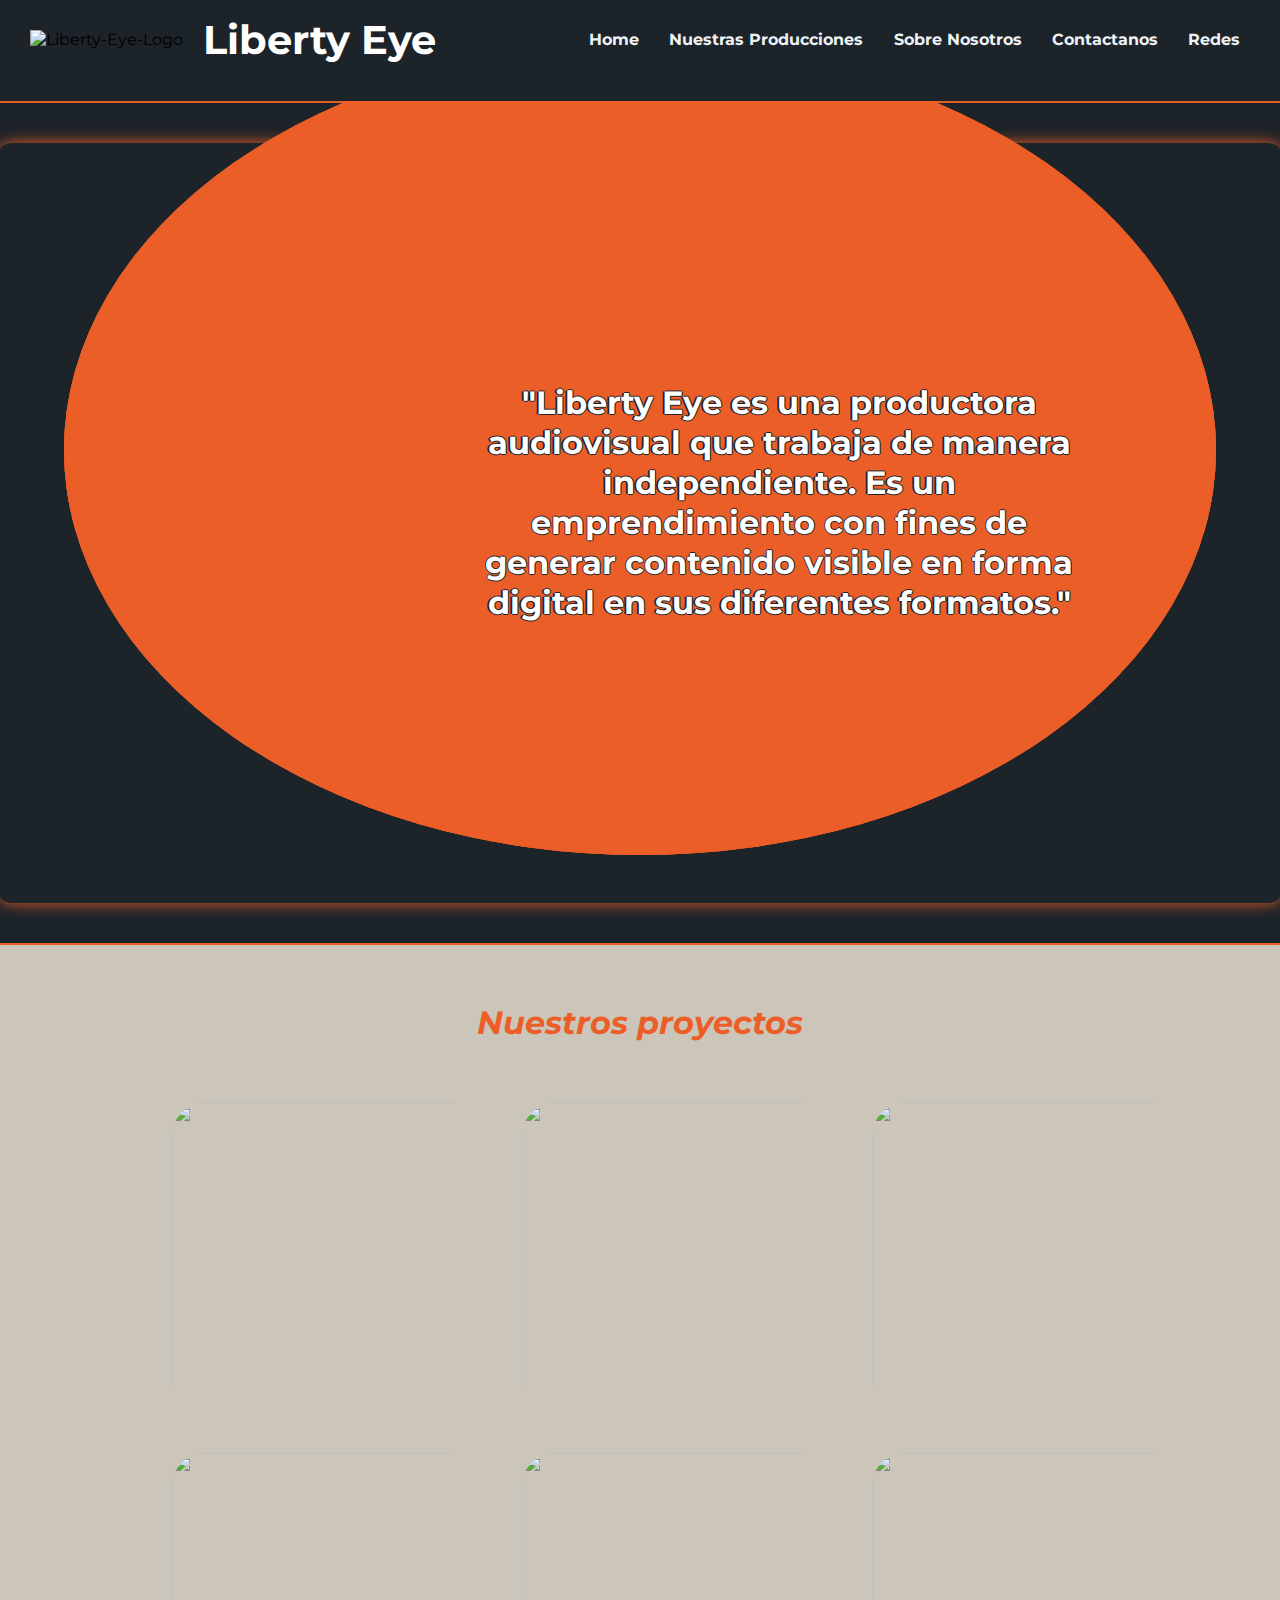
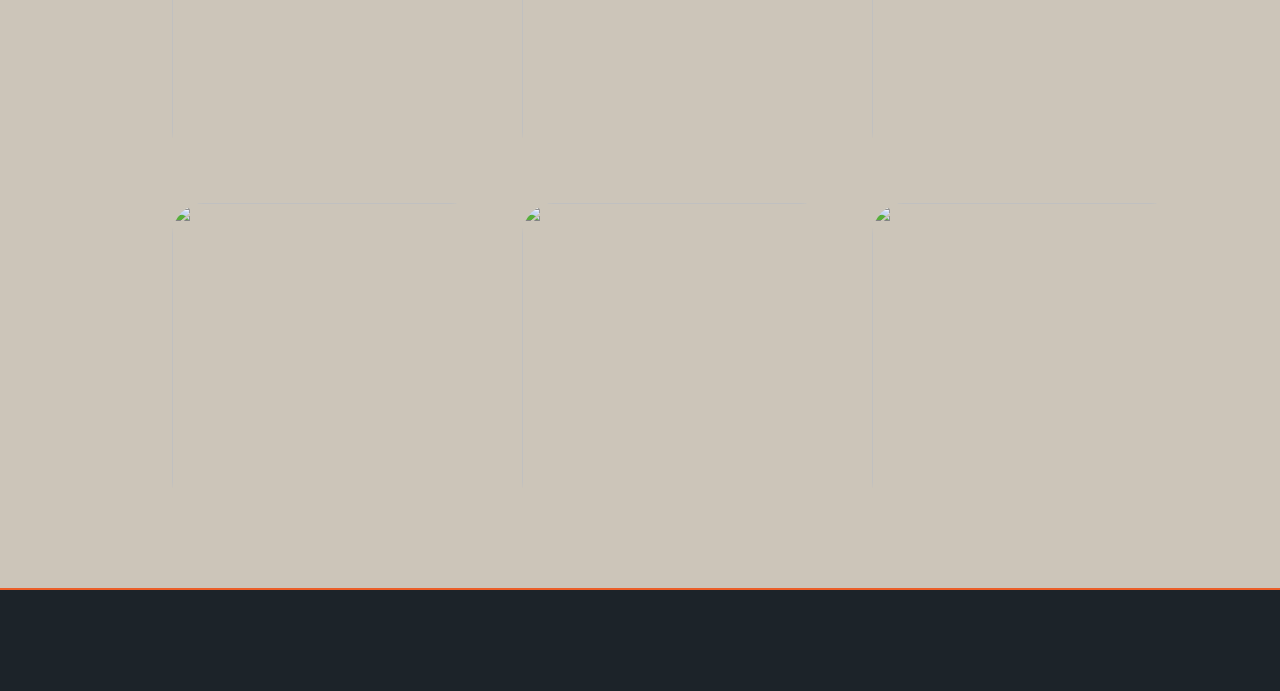
==== index.html @ 1454686b "added-new-pages-plus-lots-of-sass" ====
<!DOCTYPE html>
<html lang="en">

<head>
    <meta charset="UTF-8">
    <meta http-equiv="X-UA-Compatible" content="IE=edge">
    <meta name="viewport" content="width=device-width, initial-scale=1.0">
    <meta name="keywords" content="audiovisual, productora, videos, videoclips, peliculas, LibertyEye">
    <meta name="descriptions" content="Liberty Eye es una productora audiovisual que trabaja de manera
    independiente. Es un emprendimiento con fines de generar contenido visible en forma digital en sus
    diferentes formatos.">
    <title>Liberty Eye | Home</title>
    <link rel="stylesheet" href="./css/style.css">
    <link rel="preconnect" href="https://fonts.googleapis.com">
    <link rel="preconnect" href="https://fonts.gstatic.com" crossorigin>
    <link
        href="https://fonts.googleapis.com/css2?family=Fira+Sans+Condensed:ital,wght@0,500;1,300&family=Montserrat:wght@400;500&display=swap"
        rel="stylesheet">
</head>

<body>

    <div id="header__background">
        <nav id="nav__bar">
            <div id="header__logos">
                <img id="liberty__logo" src="./images/redes/lelogo.png" alt="Liberty-Eye-Logo">
                <h1 id="header__h1">Liberty Eye</h1>
            </div>

            <ul id="header__list">
                <li><a class="nav__link" href="#">Home</a></li>
                <li><a class="nav__link" href="#">Nuestras Producciones</a></li>
                <li><a class="nav__link" href="#">Sobre Nosotros</a></li>
                <li><a class="nav__link" href="#">Contactanos</a></li>
                <li><a class="nav__link" href="#">Redes</a></li>
            </ul>
        </nav>
    </div>

    <section id="intro__section">
        <div id="intro__container">

            <p id="intro__text">"Liberty Eye es una productora audiovisual que trabaja de manera
                independiente. Es un emprendimiento con fines de generar contenido visible en forma digital en sus
                diferentes formatos."</p>


        </div>
    </section>


    <div class="background__2">
        <section id="flex__section">

            <div id="flex__title">
                <h2 class="h2__title">Nuestros proyectos</h2>
            </div>

            <div id="flex__container">
                <div class="img__wrap">
                    <img class="flex__photo" src="./images/portadas/dinamita-quelso/dinamitaportada.jpg" />
                    <div class="img__description_layer">
                        <p class="img__description">Kelsoo - Dinamita</p>
                    </div>
                </div>
                <div class="img__wrap">
                    <img class="flex__photo" src="./images/portadas/mi-crush/micrushlogo.JPG">
                    <div class="img__description_layer">
                        <p class="img__description">Agus Cassano - Mi crush</p>
                    </div>
                </div>
                <div class="img__wrap">
                    <img class="flex__photo" src="./images/portadas/queen-carisima/carisimalogo.jpg" />
                    <div class="img__description_layer">
                        <p class="img__description">Queen - Carisima</p>
                    </div>
                </div>
            </div>

            <div id="flex__container">
                <div class="img__wrap">
                    <img class="flex__photo" src="./images/portadas/queen-carmesi/carmesilogo.jpg" />
                    <div class="img__description_layer">
                        <p class="img__description">Queen - Carmesi</p>
                    </div>
                </div>
                <div class="img__wrap">
                    <img class="flex__photo" src="./images/portadas/sugar/sugarlogo.jpg" />
                    <div class="img__description_layer">
                        <p class="img__description">Azia - Sugar</p>
                    </div>
                </div>
                <div class="img__wrap">
                    <img class="flex__photo" src="./images/portadas/cardelino/cardelino1.jpg" />
                    <div class="img__description_layer">
                        <p class="img__description">Cardelino - Like a Madafaka</p>
                    </div>
                </div>
            </div>
            <div id="flex__container">
                <div class="img__wrap">
                    <img class="flex__photo" src="./images/portadas/daniela-mastriccio/sin-testigos.png" />
                    <div class="img__description_layer">
                        <p class="img__description">Daniela Mastricchio - Sin testigos</p>
                    </div>
                </div>
                <div class="img__wrap">
                    <img class="flex__photo" src="./images/portadas/xovox/si-no-te-veo.png" />
                    <div class="img__description_layer">
                        <p class="img__description">Xovox - Si no te veo</p>
                    </div>
                </div>
                <div class="img__wrap">
                    <img class="flex__photo" src="./images/portadas/xovox/medusa.png" />
                    <div class="img__description_layer">
                        <p class="img__description">Xovox - Medusa</p>
                    </div>
                </div>
            </div>


        </section>

    </div>

    <footer>
        <div id="footer__background">
            <div id="footer__container">
                <a href="https://www.facebook.com/Liberty-Eye-Audiovisual-183136762580172/"><img class="footer__logos"
                        src="./images/redes/fblogo.png" alt=""></a>
                <a href="https://www.youtube.com/channel/UC2b7H389HjWHKJpBAiYfzNw"><img class="footer__logos"
                        src="./images/redes/ytlogo.png" alt=""></a>
                <a href="https://www.instagram.com/liberty.eye/?hl=es-la"><img class="footer__logos"
                        src="./images/redes/iglogo.png" alt=""></a>
            </div>
    </footer>



    </main>


</body>

</html>
---- css/style.css ----
* {
  /* Universal Reset */
  margin: 0;
  padding: 0;
  list-style: none;
  -webkit-box-sizing: border-box;
          box-sizing: border-box;
}

html {
  background: #1c2329;
  font-family: "Montserrat", sans-serif;
  margin: 0;
}

main {
  margin: auto;
}

p {
  color: white;
  font-size: 1em;
}

h2 {
  font-size: 2em;
  font-weight: bold;
  color: #eb5e28;
}

#header__background {
  background-color: #1c2329;
  height: 103px;
  border-bottom: 2px solid #eb5e28;
  margin: auto;
  margin-top: 0;
  position: -webkit-sticky;
  position: sticky;
  top: 0;
  z-index: 998;
}

#footer__background {
  background-color: #1c2329;
  height: 103px;
  border-top: 2px solid #eb5e28;
  margin: auto;
  width: 100vw;
}

.background__2 {
  width: 100vw;
  height: 1245px;
  background-color: #ccc5b9;
  border-top: solid 2px #eb5e28;
}

#nav__bar {
  display: -webkit-box;
  display: -ms-flexbox;
  display: flex;
  -webkit-box-pack: justify;
      -ms-flex-pack: justify;
          justify-content: space-between;
  -webkit-box-align: center;
      -ms-flex-align: center;
          align-items: center;
  -ms-flex-line-pack: center;
      align-content: center;
  width: 1220px;
  margin: auto;
  margin-top: 0;
  padding-top: 15px;
  position: -webkit-sticky;
  position: sticky;
  top: 0;
  z-index: 999;
  background-color: #1c2329;
}

#nav__bar #header__logos {
  display: -webkit-box;
  display: -ms-flexbox;
  display: flex;
  -webkit-box-align: center;
      -ms-flex-align: center;
          align-items: center;
  width: 45%;
}

#nav__bar #header__logos #liberty__logo {
  max-width: 10em;
  height: auto;
}

#nav__bar #header__logos #header__h1 {
  font-size: 2.5em;
  color: white;
  margin-left: 20px;
  -webkit-transition: all 0.5s;
  transition: all 0.5s;
}

#nav__bar #header__logos #header__h1:hover {
  color: #eb5e28;
}

#nav__bar #header__list {
  display: -webkit-box;
  display: -ms-flexbox;
  display: flex;
  -webkit-box-pack: justify;
      -ms-flex-pack: justify;
          justify-content: space-between;
  -webkit-box-align: center;
      -ms-flex-align: center;
          align-items: center;
  -ms-flex-line-pack: center;
      align-content: center;
  width: 55%;
  font-weight: bold;
}

#nav__bar #header__list .nav__link {
  font-size: 1em;
  text-decoration: none;
  color: #edf2f4;
  padding: 10px;
  -webkit-transition: all 0.5s;
  transition: all 0.5s;
}

#nav__bar #header__list .nav__link:hover {
  color: #eb5e28;
}

#intro__section {
  margin: auto;
  margin-top: 40px;
  margin-bottom: 40px;
}

#intro__section #intro__container {
  background-image: url(../../images/slider/slider1.jpg);
  background-position: top center;
  background-repeat: no-repeat;
  background-position: center;
  border-radius: 1%;
  -webkit-box-shadow: 0 0 15px #eb5e28;
          box-shadow: 0 0 15px #eb5e28;
  display: -webkit-box;
  display: -ms-flexbox;
  display: flex;
  -webkit-box-orient: vertical;
  -webkit-box-direction: normal;
      -ms-flex-direction: column;
          flex-direction: column;
  -ms-flex-wrap: wrap-reverse;
      flex-wrap: wrap-reverse;
  -webkit-box-pack: center;
      -ms-flex-pack: center;
          justify-content: center;
  -webkit-box-align: center;
      -ms-flex-align: center;
          align-items: center;
  -ms-flex-line-pack: start;
      align-content: flex-start;
  text-align: center;
  height: 760px;
  max-width: 1507px;
  margin: auto;
}

#intro__section #intro__container #intro__text {
  width: 602px;
  height: 240px;
  max-width: 602px;
  margin-bottom: 40px;
  margin-right: 200px;
  text-shadow: 0.04em 0 #1c2329, 0 0.04em #1c2329, -0.04em 0 #1c2329, 0 -0.04em #1c2329;
  line-height: 40px;
  font-weight: bold;
  font-size: 2em;
}

#flex__section {
  padding: 58px 122px 58px 122px;
  max-width: 1220px;
  margin: auto;
  background: #ccc5b9;
}

#flex__section #flex__title {
  display: -webkit-box;
  display: -ms-flexbox;
  display: flex;
  -webkit-box-pack: center;
      -ms-flex-pack: center;
          justify-content: center;
  font-style: italic;
  height: 60px;
  margin-bottom: 20px;
}

#flex__section #flex__container {
  display: -webkit-box;
  display: -ms-flexbox;
  display: flex;
  -ms-flex-pack: distribute;
      justify-content: space-around;
  max-width: 1160px;
}

#flex__section #flex__container .img__wrap {
  position: relative;
  height: 350px;
  width: 350px;
}

#flex__section #flex__container .img__wrap .flex__photo {
  height: 350px;
  width: 350px;
  padding: 20px;
  border-radius: 15%;
}

#flex__section #flex__container .img__wrap .img__description_layer {
  display: -webkit-box;
  display: -ms-flexbox;
  display: flex;
  -webkit-box-align: center;
      -ms-flex-align: center;
          align-items: center;
  -webkit-box-pack: center;
      -ms-flex-pack: center;
          justify-content: center;
  position: absolute;
  top: 0;
  bottom: 0;
  left: 0;
  right: 0;
  background: rgba(233, 120, 28, 0.6);
  color: #fff;
  font-style: bold;
  visibility: hidden;
  opacity: 0;
  -webkit-transition: opacity 0.2s, visibility 0.2s;
  transition: opacity 0.2s, visibility 0.2s;
}

#flex__section #flex__container .img__wrap:hover .img__description_layer {
  visibility: visible;
  opacity: 1;
  font-size: 1.5em;
  font-style: bold;
}

#flex__section #flex__container .img__wrap:hover .img__description_layer .img__description {
  -webkit-transition: 0.2s;
  transition: 0.2s;
  -webkit-transform: translateY(1em);
          transform: translateY(1em);
}

#flex__section #flex__container .img__wrap:hover .img__description {
  -webkit-transform: translateY(0);
          transform: translateY(0);
}

footer {
  max-width: 1220px;
  height: 100px;
}

footer #footer__container {
  display: -webkit-box;
  display: -ms-flexbox;
  display: flex;
  -ms-flex-pack: distribute;
      justify-content: space-around;
  -webkit-box-align: center;
      -ms-flex-align: center;
          align-items: center;
  -ms-flex-line-pack: center;
      align-content: center;
  margin: auto;
  height: 100%;
  width: 100%;
  max-width: 660px;
}

footer #footer__container .footer__logos {
  max-height: 60px;
  width: 60px;
  padding: 10px;
  background: transparent;
  border-radius: 50%;
  -webkit-transition: 0.5s;
  transition: 0.5s;
}

footer #footer__container .footer__logos::before {
  content: "";
  position: absolute;
  top: 0;
  left: 0;
  width: 100%;
  height: 100%;
  border-radius: 50%;
  background: #eb5e28;
  -webkit-transition: 0.5s;
  transition: 0.5s;
  -webkit-transform: scale(0.9);
          transform: scale(0.9);
  z-index: -1;
}

footer #footer__container .footer__logos::before:hover::before {
  -webkit-transform: scale(1.1);
          transform: scale(1.1);
  -webkit-box-shadow: 0 0 20px #eb5e28;
          box-shadow: 0 0 20px #eb5e28;
}

footer #footer__container .footer__logos:hover {
  color: #eb5e28;
  -webkit-box-shadow: 0 0 10px #eb5e28;
          box-shadow: 0 0 10px #eb5e28;
  text-shadow: 0 0 10px #eb5e28;
}

body {
  margin: auto auto;
  overflow-x: hidden;
}
/*# sourceMappingURL=style.css.map */
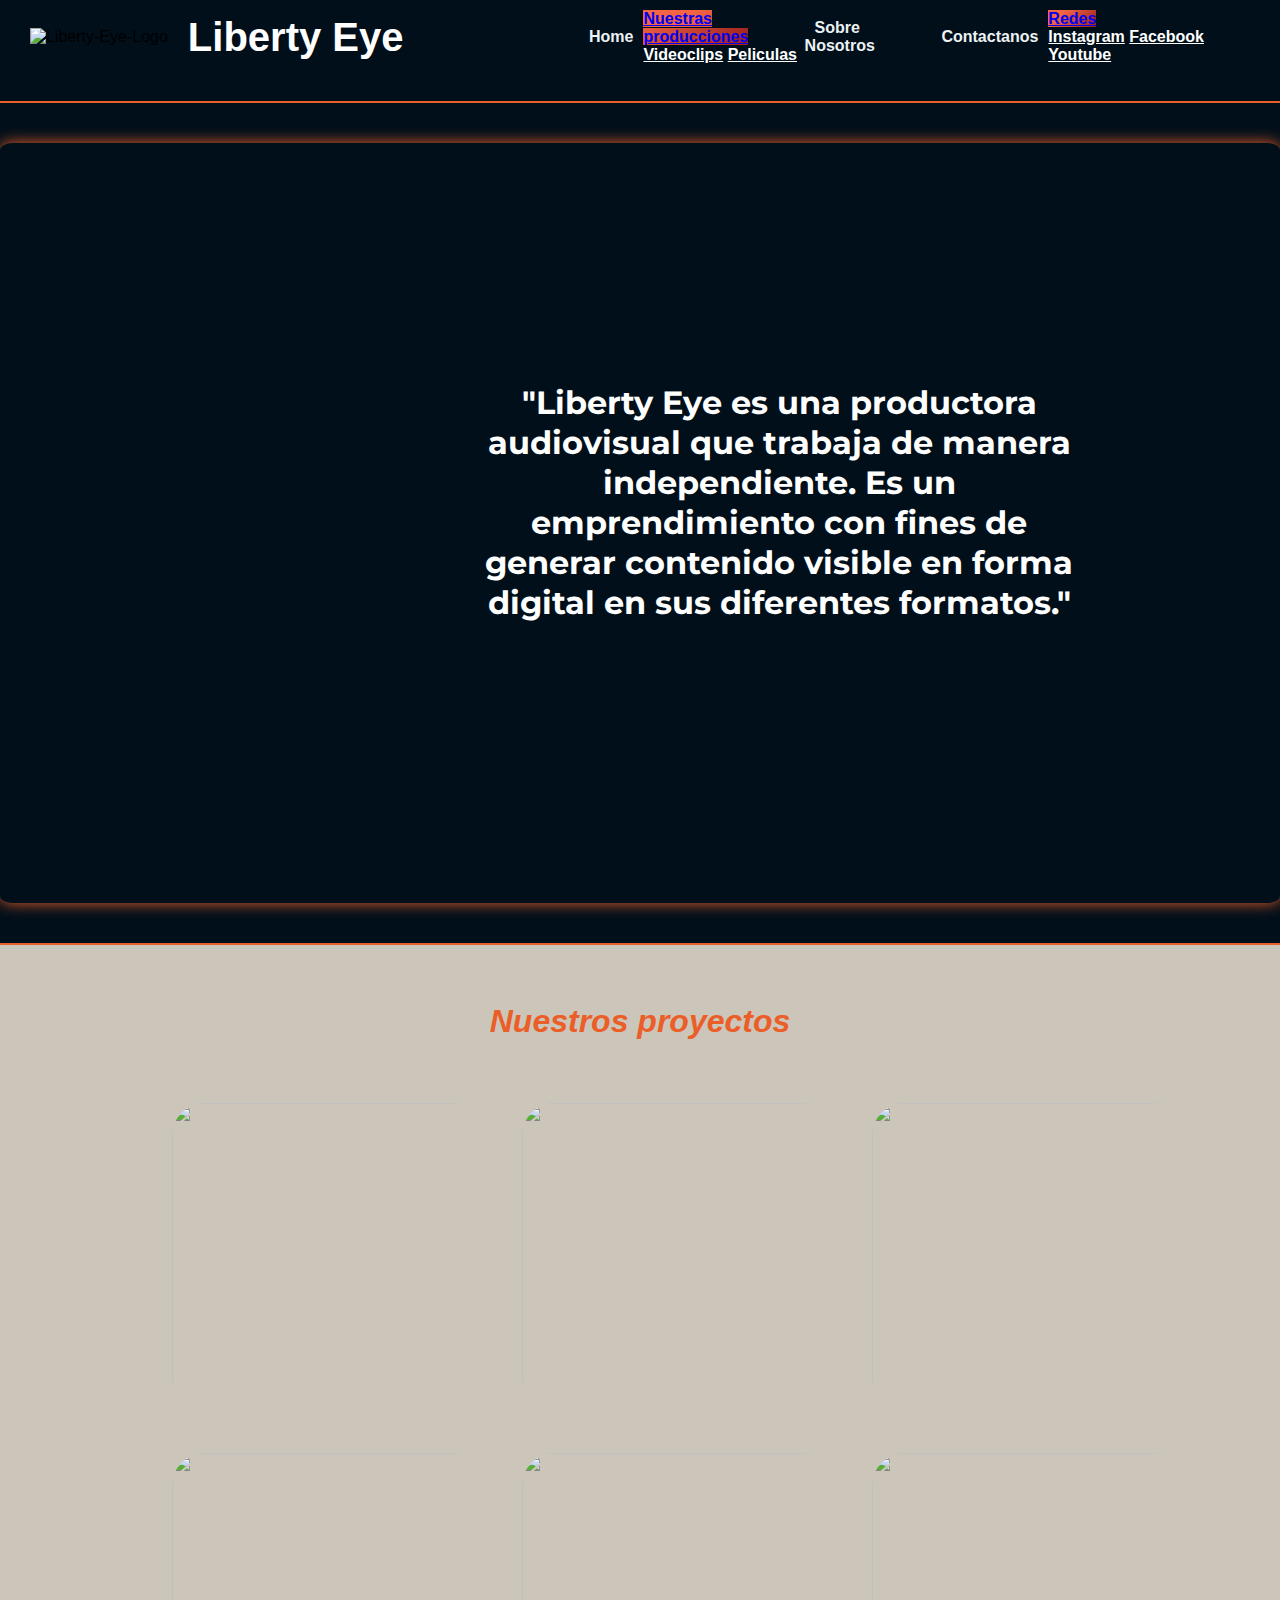
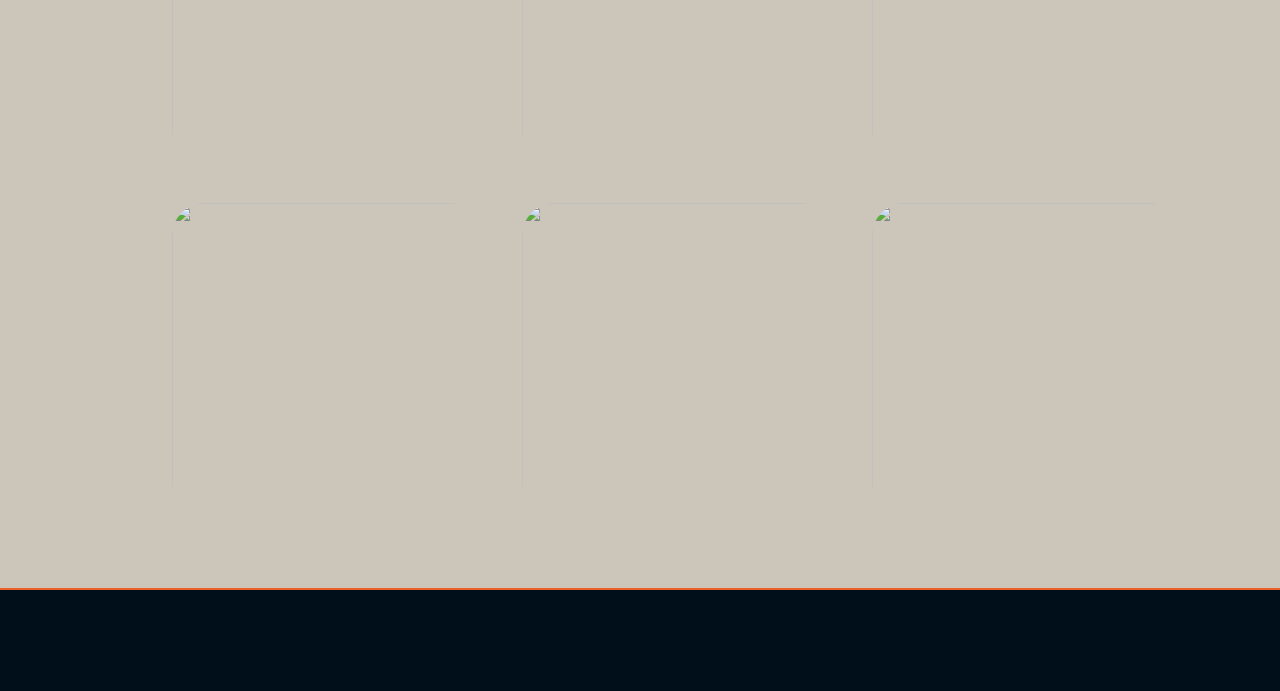
==== commit d62170d1: "added-new-pages-and-modified-sass" ====
--- a/index.html
+++ b/index.html
@@ -10,12 +10,15 @@
     independiente. Es un emprendimiento con fines de generar contenido visible en forma digital en sus
     diferentes formatos.">
     <title>Liberty Eye | Home</title>
+    <link href="https://cdn.jsdelivr.net/npm/bootstrap@5.0.2/dist/css/bootstrap.min.css" rel="stylesheet"
+        integrity="sha384-EVSTQN3/azprG1Anm3QDgpJLIm9Nao0Yz1ztcQTwFspd3yD65VohhpuuCOmLASjC" crossorigin="anonymous">
     <link rel="stylesheet" href="./css/style.css">
     <link rel="preconnect" href="https://fonts.googleapis.com">
     <link rel="preconnect" href="https://fonts.gstatic.com" crossorigin>
     <link
         href="https://fonts.googleapis.com/css2?family=Fira+Sans+Condensed:ital,wght@0,500;1,300&family=Montserrat:wght@400;500&display=swap"
         rel="stylesheet">
+
 </head>
 
 <body>
@@ -29,10 +32,31 @@
 
             <ul id="header__list">
                 <li><a class="nav__link" href="#">Home</a></li>
-                <li><a class="nav__link" href="#">Nuestras Producciones</a></li>
-                <li><a class="nav__link" href="#">Sobre Nosotros</a></li>
+                <div class="dropdown">
+                    <a class="btn btn-secondary dropdown-toggle" href="#" role="button" id="dropdownMenuLink"
+                        data-toggle="dropdown" aria-haspopup="true" aria-expanded="false">
+                        Nuestras producciones
+                    </a>
+                    <div class="dropdown-menu" aria-labelledby="dropdownMenuLink">
+                        <a class="dropdown-item" href="#">Videoclips</a>
+                        <a class="dropdown-item" href="#">Peliculas</a>
+                    </div>
+                </div>
+                <li><a class="nav__link" href="/pages/sobre-nosotros.html">Sobre Nosotros</a></li>
                 <li><a class="nav__link" href="#">Contactanos</a></li>
-                <li><a class="nav__link" href="#">Redes</a></li>
+                <div class="dropdown">
+                    <a class="btn btn-secondary dropdown-toggle" href="#" role="button" id="dropdownMenuLink"
+                        data-toggle="dropdown" aria-haspopup="true" aria-expanded="false">
+                        Redes
+                    </a>
+                    <div class="dropdown-menu" aria-labelledby="dropdownMenuLink">
+                        <a class="dropdown-item" href="https://www.instagram.com/liberty.eye/?hl=es-la">Instagram</a>
+                        <a class=" dropdown-item"
+                            href="https://www.facebook.com/Liberty-Eye-Audiovisual-183136762580172/">Facebook</a>
+                        <a class="dropdown-item"
+                            href="https://www.youtube.com/channel/UC2b7H389HjWHKJpBAiYfzNw">Youtube</a>
+                    </div>
+                </div>
             </ul>
         </nav>
     </div>
@@ -43,7 +67,6 @@
             <p id="intro__text">"Liberty Eye es una productora audiovisual que trabaja de manera
                 independiente. Es un emprendimiento con fines de generar contenido visible en forma digital en sus
                 diferentes formatos."</p>
-
 
         </div>
     </section>
@@ -139,6 +162,18 @@
 
     </main>
 
+    <script src="https://cdn.jsdelivr.net/npm/bootstrap@5.0.2/dist/js/bootstrap.bundle.min.js"
+        integrity="sha384-MrcW6ZMFYlzcLA8Nl+NtUVF0sA7MsXsP1UyJoMp4YLEuNSfAP+JcXn/tWtIaxVXM"
+        crossorigin="anonymous"></script>
+    <script src="https://code.jquery.com/jquery-3.2.1.slim.min.js"
+        integrity="sha384-KJ3o2DKtIkvYIK3UENzmM7KCkRr/rE9/Qpg6aAZGJwFDMVNA/GpGFF93hXpG5KkN"
+        crossorigin="anonymous"></script>
+    <script src="https://cdnjs.cloudflare.com/ajax/libs/popper.js/1.12.9/umd/popper.min.js"
+        integrity="sha384-ApNbgh9B+Y1QKtv3Rn7W3mgPxhU9K/ScQsAP7hUibX39j7fakFPskvXusvfa0b4Q"
+        crossorigin="anonymous"></script>
+    <script src="https://maxcdn.bootstrapcdn.com/bootstrap/4.0.0/js/bootstrap.min.js"
+        integrity="sha384-JZR6Spejh4U02d8jOt6vLEHfe/JQGiRRSQQxSfFWpi1MquVdAyjUar5+76PVCmYl"
+        crossorigin="anonymous"></script>
 
 </body>
 
--- a/css/style.css
+++ b/css/style.css
@@ -8,8 +8,8 @@
 }
 
 html {
-  background: #1c2329;
-  font-family: "Montserrat", sans-serif;
+  background: #000f1a;
+  font-family: "Noto Sans JP", sans-serif;
   margin: 0;
 }
 
@@ -20,6 +20,7 @@
 p {
   color: white;
   font-size: 1em;
+  font-family: "Montserrat", sans-serif;
 }
 
 h2 {
@@ -29,7 +30,7 @@
 }
 
 #header__background {
-  background-color: #1c2329;
+  background-color: #000f1a;
   height: 103px;
   border-bottom: 2px solid #eb5e28;
   margin: auto;
@@ -41,7 +42,7 @@
 }
 
 #footer__background {
-  background-color: #1c2329;
+  background-color: #000f1a;
   height: 103px;
   border-top: 2px solid #eb5e28;
   margin: auto;
@@ -70,12 +71,12 @@
   width: 1220px;
   margin: auto;
   margin-top: 0;
-  padding-top: 15px;
+  padding-top: 10px;
   position: -webkit-sticky;
   position: sticky;
   top: 0;
   z-index: 999;
-  background-color: #1c2329;
+  background-color: #000f1a;
 }
 
 #nav__bar #header__logos {
@@ -134,10 +135,51 @@
   color: #eb5e28;
 }
 
+@media screen and (max-width: 320px) {
+  #nav__bar {
+    display: block;
+    position: relative;
+    max-width: 320px;
+  }
+  #nav__bar #header__logos {
+    display: none;
+  }
+  #nav__bar #header__list {
+    -webkit-box-orient: vertical;
+    -webkit-box-direction: normal;
+        -ms-flex-direction: column;
+            flex-direction: column;
+    max-width: 320px;
+    margin-bottom: 35px;
+    border-bottom: 2px solid #eb5e28;
+  }
+}
+
+.dropdown-menu {
+  background-color: #000f1a;
+}
+
+.dropdown-item {
+  color: white;
+}
+
+.btn-secondary {
+  background-color: #99201c;
+  background-image: linear-gradient(316deg, #99201c 0%, #f56545 74%);
+}
+
+.btn-secondary .dropdown-menu {
+  background-color: #eb5e28;
+}
+
+.btn-secondary .dropdown-menu .dropdown-item {
+  background-color: #eb5e28;
+}
+
 #intro__section {
   margin: auto;
-  margin-top: 40px;
-  margin-bottom: 40px;
+  padding: 40px 0px;
+  background-color: #000f1a;
 }
 
 #intro__section #intro__container {
@@ -177,7 +219,7 @@
   max-width: 602px;
   margin-bottom: 40px;
   margin-right: 200px;
-  text-shadow: 0.04em 0 #1c2329, 0 0.04em #1c2329, -0.04em 0 #1c2329, 0 -0.04em #1c2329;
+  text-shadow: 0.04em 0 #000f1a, 0 0.04em #000f1a, -0.04em 0 #000f1a, 0 -0.04em #000f1a;
   line-height: 40px;
   font-weight: bold;
   font-size: 2em;
@@ -267,6 +309,129 @@
           transform: translateY(0);
 }
 
+.about-us__section {
+  margin-top: 75px;
+  padding: 5px;
+}
+
+.about-us__section .about-us__container, .about-us__section .about-us__container2, .about-us__section .about-us__container3 {
+  display: -webkit-box;
+  display: -ms-flexbox;
+  display: flex;
+  -webkit-box-orient: horizontal;
+  -webkit-box-direction: normal;
+      -ms-flex-direction: row;
+          flex-direction: row;
+  -ms-flex-pack: distribute;
+      justify-content: space-around;
+  text-align: center;
+  -webkit-box-align: center;
+      -ms-flex-align: center;
+          align-items: center;
+  margin: auto;
+  max-width: 1220px;
+  max-height: 1220px;
+}
+
+.about-us__section .about-us__container .about-us__photo, .about-us__section .about-us__container2 .about-us__photo, .about-us__section .about-us__container3 .about-us__photo {
+  width: 40%;
+  height: auto;
+  border-radius: 5%;
+}
+
+.about-us__section .about-us__container .about-us__text, .about-us__section .about-us__container2 .about-us__text, .about-us__section .about-us__container3 .about-us__text {
+  max-width: 40%;
+  line-height: 30px;
+}
+
+.about-us__section .about-us__container .about-us__text span, .about-us__section .about-us__container2 .about-us__text span, .about-us__section .about-us__container3 .about-us__text span {
+  color: #eb5e28;
+  font-weight: bold;
+}
+
+.about-us__section .about-us__container2 {
+  -webkit-box-orient: horizontal;
+  -webkit-box-direction: reverse;
+      -ms-flex-direction: row-reverse;
+          flex-direction: row-reverse;
+}
+
+.about-us__section .about-us__container3 {
+  margin-bottom: 60px;
+}
+
+.about-us__section .hover08 .about-us__photo {
+  -webkit-filter: grayscale(100%);
+  filter: grayscale(100%);
+  -webkit-transition: 0.3s ease-in-out;
+  transition: 0.3s ease-in-out;
+}
+
+.about-us__section .hover08:hover .about-us__photo {
+  -webkit-filter: grayscale(0);
+  filter: grayscale(0);
+}
+
+@media (max-width: 320px) {
+  .about-us__section {
+    margin-top: 30px;
+    max-width: 320px;
+  }
+  .about-us__section .about-us__container, .about-us__section .about-us__container2, .about-us__section .about-us__container3 {
+    -webkit-box-orient: vertical;
+    -webkit-box-direction: normal;
+        -ms-flex-direction: column;
+            flex-direction: column;
+    max-width: 320px;
+  }
+  .about-us__section .about-us__container .about-us__photo, .about-us__section .about-us__container2 .about-us__photo, .about-us__section .about-us__container3 .about-us__photo {
+    width: 80%;
+    border-radius: 5%;
+  }
+  .about-us__section .about-us__container .about-us__text, .about-us__section .about-us__container2 .about-us__text, .about-us__section .about-us__container3 .about-us__text {
+    max-width: 80%;
+    margin-top: 20px;
+  }
+  .hover08 .about-us__photo {
+    -webkit-filter: none;
+            filter: none;
+  }
+  .hover08:hover .about-us__photo {
+    -webkit-filter: none;
+            filter: none;
+  }
+}
+
+@media (max-width: 768px) {
+  .about-us__section {
+    margin-top: 30px;
+    max-width: 768px;
+  }
+  .about-us__section .about-us__container, .about-us__section .about-us__container2, .about-us__section .about-us__container3 {
+    -webkit-box-orient: vertical;
+    -webkit-box-direction: normal;
+        -ms-flex-direction: column;
+            flex-direction: column;
+    max-width: 768px;
+    margin: 0;
+  }
+  .about-us__section .about-us__container .about-us__photo, .about-us__section .about-us__container2 .about-us__photo, .about-us__section .about-us__container3 .about-us__photo {
+    border-radius: 5%;
+  }
+  .about-us__section .about-us__container .about-us__text, .about-us__section .about-us__container2 .about-us__text, .about-us__section .about-us__container3 .about-us__text {
+    max-width: 768px;
+    margin-top: 20px;
+  }
+  .hover08 .about-us__photo {
+    -webkit-filter: none;
+            filter: none;
+  }
+  .hover08:hover .about-us__photo {
+    -webkit-filter: none;
+            filter: none;
+  }
+}
+
 footer {
   max-width: 1220px;
   height: 100px;
@@ -329,8 +494,15 @@
   text-shadow: 0 0 10px #eb5e28;
 }
 
+@media (max-width: 320px) {
+  footer {
+    max-width: 320px;
+  }
+}
+
 body {
   margin: auto auto;
   overflow-x: hidden;
+  background-color: #000f1a;
 }
 /*# sourceMappingURL=style.css.map */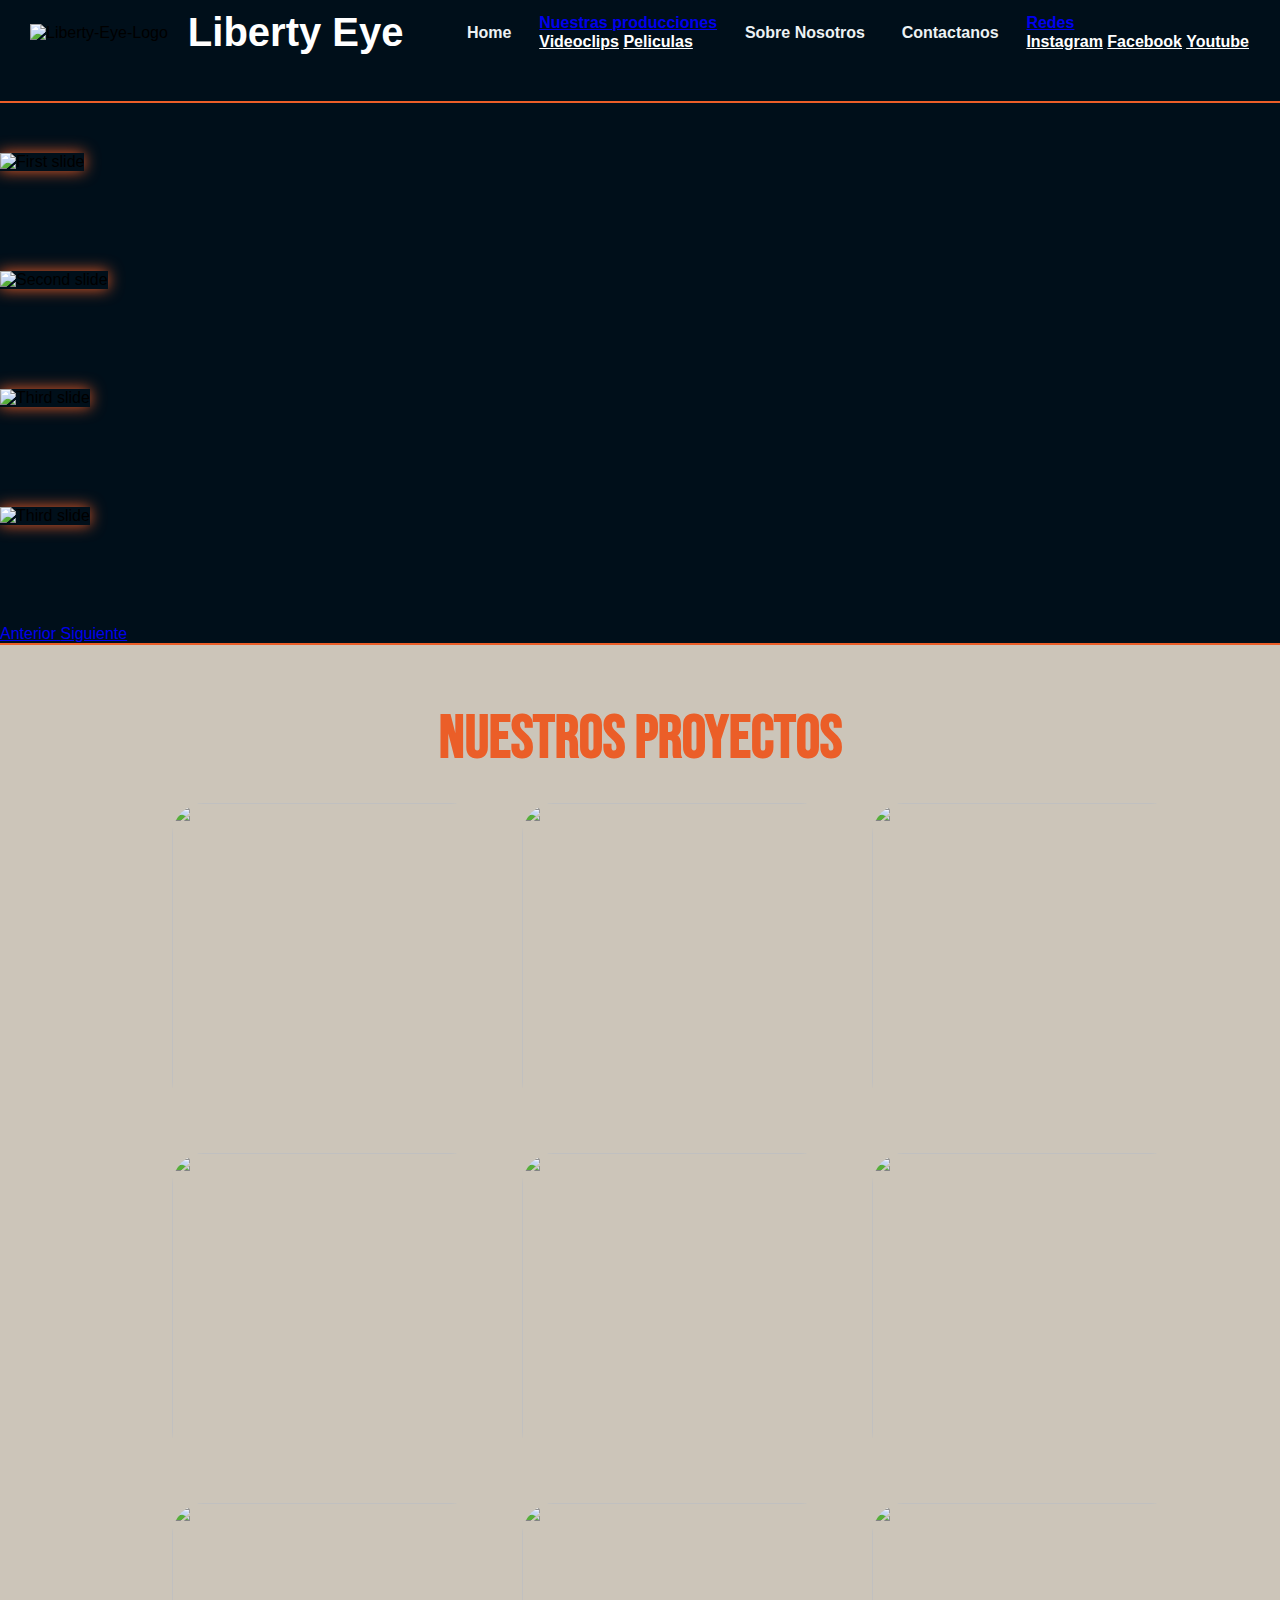
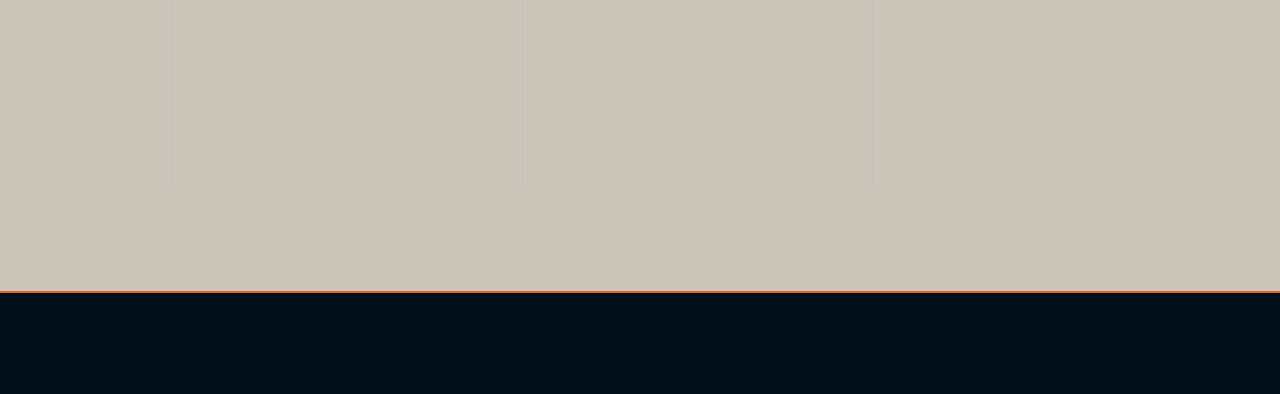
==== commit 0542e192: "Added-full-responsive-properties" ====
--- a/index.html
+++ b/index.html
@@ -18,7 +18,9 @@
     <link
         href="https://fonts.googleapis.com/css2?family=Fira+Sans+Condensed:ital,wght@0,500;1,300&family=Montserrat:wght@400;500&display=swap"
         rel="stylesheet">
-
+    <link rel="preconnect" href="https://fonts.googleapis.com">
+    <link rel="preconnect" href="https://fonts.gstatic.com" crossorigin>
+    <link href="https://fonts.googleapis.com/css2?family=Bebas+Neue&display=swap" rel="stylesheet">
 </head>
 
 <body>
@@ -38,12 +40,12 @@
                         Nuestras producciones
                     </a>
                     <div class="dropdown-menu" aria-labelledby="dropdownMenuLink">
-                        <a class="dropdown-item" href="#">Videoclips</a>
-                        <a class="dropdown-item" href="#">Peliculas</a>
+                        <a class="dropdown-item" href="./pages/videoclips.html">Videoclips</a>
+                        <a class="dropdown-item" href="./pages/peliculas.html">Peliculas</a>
                     </div>
                 </div>
                 <li><a class="nav__link" href="/pages/sobre-nosotros.html">Sobre Nosotros</a></li>
-                <li><a class="nav__link" href="#">Contactanos</a></li>
+                <li><a class="nav__link" href="./pages/contactanos.html">Contactanos</a></li>
                 <div class="dropdown">
                     <a class="btn btn-secondary dropdown-toggle" href="#" role="button" id="dropdownMenuLink"
                         data-toggle="dropdown" aria-haspopup="true" aria-expanded="false">
@@ -61,41 +63,74 @@
         </nav>
     </div>
 
-    <section id="intro__section">
-        <div id="intro__container">
-
-            <p id="intro__text">"Liberty Eye es una productora audiovisual que trabaja de manera
-                independiente. Es un emprendimiento con fines de generar contenido visible en forma digital en sus
-                diferentes formatos."</p>
-
+    <div id="responsive__intro__image">
+        <img id="responsive__intro" src="images/slider/slider1.jpg" alt="liberty-eye-logo">
+    </div>
+
+    <div id="carouselExampleIndicators" class="carousel slide" data-ride="carousel">
+        <ol class="carousel-indicators">
+            <li data-target="#carouselExampleIndicators" data-slide-to="0" class="active"></li>
+            <li data-target="#carouselExampleIndicators" data-slide-to="1"></li>
+            <li data-target="#carouselExampleIndicators" data-slide-to="2"></li>
+            <li data-target="#carouselExampleIndicators" data-slide-to="3"></li>
+            <li data-target="#carouselExampleIndicators" data-slide-to="4"></li>
+        </ol>
+        <div class="carousel-inner">
+            <div class="carousel-item active">
+                <img class="d-block w-100" src="images/slider/slider1.jpg" alt="First slide">
+            </div>
+            <div class="carousel-item">
+                <img class="d-block w-100" src="images/slider/slider2.jpg" alt="Second slide">
+            </div>
+
+            <div class="carousel-item">
+                <img class="d-block w-100" src="images/slider/slider4.jpg" alt="Third slide">
+            </div>
+            <div class="carousel-item">
+                <img class="d-block w-100" src="images/slider/slider5.jpg" alt="Third slide">
+            </div>
         </div>
-    </section>
+        <a class=" carousel-control-prev" href="#carouselExampleIndicators" role="button" data-slide="prev">
+            <span class="carousel-control-prev-icon" aria-hidden="true"></span>
+            <span class="sr-only">Anterior</span>
+        </a>
+        <a class="carousel-control-next" href="#carouselExampleIndicators" role="button" data-slide="next">
+            <span class="carousel-control-next-icon" aria-hidden="true"></span>
+            <span class="sr-only">Siguiente</span>
+        </a>
+    </div>
 
 
     <div class="background__2">
         <section id="flex__section">
 
             <div id="flex__title">
-                <h2 class="h2__title">Nuestros proyectos</h2>
+                <h2 class="h2__proyects">Nuestros proyectos</h2>
             </div>
 
             <div id="flex__container">
                 <div class="img__wrap">
                     <img class="flex__photo" src="./images/portadas/dinamita-quelso/dinamitaportada.jpg" />
                     <div class="img__description_layer">
-                        <p class="img__description">Kelsoo - Dinamita</p>
+                        <a class="video__link" href="https://www.youtube.com/watch?v=TFv5klLCv60" target="_blank">
+                            <p class="img__description">Kelsoo - Dinamita</p>
+                        </a>
                     </div>
                 </div>
                 <div class="img__wrap">
                     <img class="flex__photo" src="./images/portadas/mi-crush/micrushlogo.JPG">
                     <div class="img__description_layer">
-                        <p class="img__description">Agus Cassano - Mi crush</p>
+                        <a class="video__link" href="https://www.youtube.com/watch?v=RttN07DX_2g" target="_blank">
+                            <p class="img__description">Agus Cassano - Mi crush</p>
+                        </a>
                     </div>
                 </div>
                 <div class="img__wrap">
                     <img class="flex__photo" src="./images/portadas/queen-carisima/carisimalogo.jpg" />
                     <div class="img__description_layer">
-                        <p class="img__description">Queen - Carisima</p>
+                        <a class="video__link" href="https://www.youtube.com/watch?v=ukP-_f-gK0k" target="_blank">
+                            <p class="img__description">Queen - Carisima</p>
+                        </a>
                     </div>
                 </div>
             </div>
@@ -104,19 +139,26 @@
                 <div class="img__wrap">
                     <img class="flex__photo" src="./images/portadas/queen-carmesi/carmesilogo.jpg" />
                     <div class="img__description_layer">
-                        <p class="img__description">Queen - Carmesi</p>
+                        <a class="video__link" href="https://www.youtube.com/watch?v=H3O7wQvfEcw" target="_blank">
+                            <p class="img__description">Queen - Carmesi</p>
+                        </a>
                     </div>
                 </div>
                 <div class="img__wrap">
                     <img class="flex__photo" src="./images/portadas/sugar/sugarlogo.jpg" />
                     <div class="img__description_layer">
-                        <p class="img__description">Azia - Sugar</p>
+                        <a class="video__link" href="https://www.youtube.com/channel/UC2b7H389HjWHKJpBAiYfzNw"
+                            target="_blank">
+                            <p class="img__description">Azia - Sugar</p>
+                        </a>
                     </div>
                 </div>
                 <div class="img__wrap">
                     <img class="flex__photo" src="./images/portadas/cardelino/cardelino1.jpg" />
                     <div class="img__description_layer">
-                        <p class="img__description">Cardelino - Like a Madafaka</p>
+                        <a class="video__link" href="https://www.youtube.com/watch?v=d36BAajdKHg" target="_blank">
+                            <p class="img__description">Cardelino - Like a Madafaka</p>
+                        </a>
                     </div>
                 </div>
             </div>
@@ -124,24 +166,28 @@
                 <div class="img__wrap">
                     <img class="flex__photo" src="./images/portadas/daniela-mastriccio/sin-testigos.png" />
                     <div class="img__description_layer">
-                        <p class="img__description">Daniela Mastricchio - Sin testigos</p>
+                        <a class="video__link" href="https://www.youtube.com/watch?v=Yh31guP5o-w" target="_blank">
+                            <p class="img__description">Daniela Mastricchio - Sin testigos</p>
+                        </a>
                     </div>
                 </div>
                 <div class="img__wrap">
                     <img class="flex__photo" src="./images/portadas/xovox/si-no-te-veo.png" />
                     <div class="img__description_layer">
-                        <p class="img__description">Xovox - Si no te veo</p>
+                        <a class="video__link" href="https://www.youtube.com/watch?v=vbkbkdDBFww" target="_blank">
+                            <p class="img__description">Xovox - Si no te veo</p>
+                        </a>
                     </div>
                 </div>
                 <div class="img__wrap">
                     <img class="flex__photo" src="./images/portadas/xovox/medusa.png" />
                     <div class="img__description_layer">
-                        <p class="img__description">Xovox - Medusa</p>
-                    </div>
-                </div>
-            </div>
-
-
+                        <a class="video__link" href="https://www.youtube.com/watch?v=UYvbcxDJnz0" target="_blank">
+                            <p class="img__description">Xovox - Medusa</p>
+                        </a>
+                    </div>
+                </div>
+            </div>
         </section>
 
     </div>
@@ -158,8 +204,6 @@
             </div>
     </footer>
 
-
-
     </main>
 
     <script src="https://cdn.jsdelivr.net/npm/bootstrap@5.0.2/dist/js/bootstrap.bundle.min.js"
--- a/css/style.css
+++ b/css/style.css
@@ -51,7 +51,7 @@
 
 .background__2 {
   width: 100vw;
-  height: 1245px;
+  height: auto;
   background-color: #ccc5b9;
   border-top: solid 2px #eb5e28;
 }
@@ -86,7 +86,7 @@
   -webkit-box-align: center;
       -ms-flex-align: center;
           align-items: center;
-  width: 45%;
+  width: 35%;
 }
 
 #nav__bar #header__logos #liberty__logo {
@@ -118,8 +118,9 @@
           align-items: center;
   -ms-flex-line-pack: center;
       align-content: center;
-  width: 55%;
+  width: 65%;
   font-weight: bold;
+  margin-bottom: 0;
 }
 
 #nav__bar #header__list .nav__link {
@@ -135,11 +136,27 @@
   color: #eb5e28;
 }
 
-@media screen and (max-width: 320px) {
+@media screen and (max-width: 768px) {
+  #header__background {
+    max-width: 100vw;
+    height: 165px;
+  }
   #nav__bar {
-    display: block;
+    display: -webkit-box;
+    display: -ms-flexbox;
+    display: flex;
     position: relative;
-    max-width: 320px;
+    top: 0;
+    max-width: 100vw;
+    margin: auto;
+    -webkit-box-pack: center;
+        -ms-flex-pack: center;
+            justify-content: center;
+    -webkit-box-align: center;
+        -ms-flex-align: center;
+            align-items: center;
+    -ms-flex-line-pack: center;
+        align-content: center;
   }
   #nav__bar #header__logos {
     display: none;
@@ -150,30 +167,109 @@
         -ms-flex-direction: column;
             flex-direction: column;
     max-width: 320px;
-    margin-bottom: 35px;
     border-bottom: 2px solid #eb5e28;
+    -webkit-box-pack: center;
+        -ms-flex-pack: center;
+            justify-content: center;
+    -webkit-box-align: center;
+        -ms-flex-align: center;
+            align-items: center;
+    -ms-flex-line-pack: center;
+        align-content: center;
+    padding: 0;
+    margin-bottom: 0;
+    position: relative;
+    top: 0;
+  }
+}
+
+@media screen and (max-width: 1200px) {
+  #nav__bar {
+    display: -webkit-box;
+    display: -ms-flexbox;
+    display: flex;
+    -webkit-box-pack: center;
+        -ms-flex-pack: center;
+            justify-content: center;
+    -webkit-box-align: center;
+        -ms-flex-align: center;
+            align-items: center;
+    -ms-flex-line-pack: center;
+        align-content: center;
+    max-width: 100%;
+    width: 100%;
+    top: 0;
+    position: fixed;
+    margin: auto;
+    padding-top: 30px;
+  }
+  #nav__bar #header__logos {
+    display: none;
+  }
+  #nav__bar #header__list {
+    padding-left: 0;
   }
 }
 
 .dropdown-menu {
   background-color: #000f1a;
+  border: 1px solid #000f1a;
 }
 
 .dropdown-item {
   color: white;
+  font-weight: bold;
 }
 
 .btn-secondary {
-  background-color: #99201c;
-  background-image: linear-gradient(316deg, #99201c 0%, #f56545 74%);
+  background-color: #000f1a;
+  border: 1px solid #000f1a;
+  font-weight: bold;
+}
+
+.btn-secondary:hover {
+  color: #eb5e28;
+  background-color: #000f1a;
+  border: 1px solid #000f1a;
 }
 
 .btn-secondary .dropdown-menu {
   background-color: #eb5e28;
+  border: 1px solid #000f1a;
 }
 
 .btn-secondary .dropdown-menu .dropdown-item {
   background-color: #eb5e28;
+  border: 1px solid #000f1a;
+}
+
+.btn-secondary:active {
+  color: #fff;
+  background-color: #000f1a;
+  border-color: #000f1a;
+}
+
+.btn-check:active + .btn-secondary,
+.btn-check:checked + .btn-secondary,
+.btn-secondary.active,
+.btn-secondary:active,
+.show > .btn-secondary.dropdown-toggle {
+  background-color: #000f1a;
+  border-color: #000f1a;
+  color: #eb5e28;
+}
+
+.btn-check:active + .btn-secondary:focus,
+.btn-check:checked + .btn-secondary:focus,
+.btn-secondary.active:focus,
+.btn-secondary:active:focus,
+.show > .btn-secondary.dropdown-toggle:focus {
+  -webkit-box-shadow: 0 0 0 0;
+          box-shadow: 0 0 0 0;
+}
+
+#responsive__intro__image {
+  display: none;
 }
 
 #intro__section {
@@ -239,9 +335,11 @@
   -webkit-box-pack: center;
       -ms-flex-pack: center;
           justify-content: center;
-  font-style: italic;
   height: 60px;
   margin-bottom: 20px;
+  font-family: "Bebas Neue", cursive;
+  font-size: 30px;
+  font-style: bold;
 }
 
 #flex__section #flex__container {
@@ -304,9 +402,147 @@
           transform: translateY(1em);
 }
 
+#flex__section #flex__container .img__wrap:hover .img__description_layer .video__link {
+  text-decoration: none;
+}
+
 #flex__section #flex__container .img__wrap:hover .img__description {
   -webkit-transform: translateY(0);
           transform: translateY(0);
+}
+
+@media screen and (max-width: 768px) {
+  #carouselExampleIndicators {
+    display: none;
+  }
+  #flex__section {
+    max-width: 100%;
+    padding: 0;
+    -webkit-box-orient: vertical;
+    -webkit-box-direction: normal;
+        -ms-flex-direction: column;
+            flex-direction: column;
+  }
+  #flex__section #flex__title {
+    width: 100%;
+    margin: auto;
+    height: 30px;
+    font-size: 20px;
+    margin-top: 60px;
+  }
+  #flex__section #flex__container {
+    max-width: 80%;
+    margin: auto;
+    -webkit-box-orient: vertical;
+    -webkit-box-direction: normal;
+        -ms-flex-direction: column;
+            flex-direction: column;
+  }
+  #flex__section #flex__container .img__wrap {
+    width: auto;
+    height: auto;
+    -webkit-box-orient: vertical;
+    -webkit-box-direction: normal;
+        -ms-flex-direction: column;
+            flex-direction: column;
+    -webkit-box-pack: center;
+        -ms-flex-pack: center;
+            justify-content: center;
+    -webkit-box-align: center;
+        -ms-flex-align: center;
+            align-items: center;
+    -ms-flex-line-pack: center;
+        align-content: center;
+  }
+  #flex__section #flex__container .img__wrap .flex__photo {
+    width: 100%;
+    max-width: 700px;
+    height: auto;
+  }
+  #flex__section #flex__container .img__wrap .img__description_layer {
+    display: none;
+  }
+}
+
+@media (max-width: 1050px) {
+  #carouselExampleIndicators {
+    display: none;
+  }
+  #flex__section {
+    max-width: 100%;
+    padding: 0;
+    -webkit-box-orient: vertical;
+    -webkit-box-direction: normal;
+        -ms-flex-direction: column;
+            flex-direction: column;
+  }
+  #flex__section #flex__title {
+    width: 100%;
+    margin: auto;
+    height: 30px;
+    font-size: 20px;
+    margin-top: 60px;
+  }
+  #flex__section #flex__container {
+    max-width: 80%;
+    margin: auto;
+    -webkit-box-orient: vertical;
+    -webkit-box-direction: normal;
+        -ms-flex-direction: column;
+            flex-direction: column;
+    -webkit-box-pack: center;
+        -ms-flex-pack: center;
+            justify-content: center;
+    -webkit-box-align: center;
+        -ms-flex-align: center;
+            align-items: center;
+    -ms-flex-line-pack: center;
+        align-content: center;
+  }
+  #flex__section #flex__container .img__wrap {
+    width: auto;
+    height: auto;
+    -webkit-box-orient: vertical;
+    -webkit-box-direction: normal;
+        -ms-flex-direction: column;
+            flex-direction: column;
+    -webkit-box-pack: center;
+        -ms-flex-pack: center;
+            justify-content: center;
+    -webkit-box-align: center;
+        -ms-flex-align: center;
+            align-items: center;
+    -ms-flex-line-pack: center;
+        align-content: center;
+  }
+  #flex__section #flex__container .img__wrap .flex__photo {
+    width: 100%;
+    max-width: 700px;
+    height: auto;
+  }
+  #flex__section #flex__container .img__wrap .img__description_layer {
+    display: none;
+  }
+}
+
+@media (max-width: 1200px) {
+  #responsive__intro__image {
+    display: block;
+    max-width: 90%;
+    height: auto;
+    margin: auto;
+  }
+  #responsive__intro__image #responsive__intro {
+    max-width: 100%;
+    margin-bottom: 25px;
+    margin-top: 35px;
+    border-radius: 1%;
+    -webkit-box-shadow: 0 0 5px #eb5e28;
+            box-shadow: 0 0 5px #eb5e28;
+  }
+  #carouselExampleIndicators {
+    display: none;
+  }
 }
 
 .about-us__section {
@@ -372,20 +608,22 @@
   filter: grayscale(0);
 }
 
-@media (max-width: 320px) {
+@media (max-width: 768px) {
   .about-us__section {
     margin-top: 30px;
-    max-width: 320px;
+    max-width: 80%;
+    margin: auto;
   }
   .about-us__section .about-us__container, .about-us__section .about-us__container2, .about-us__section .about-us__container3 {
     -webkit-box-orient: vertical;
     -webkit-box-direction: normal;
         -ms-flex-direction: column;
             flex-direction: column;
-    max-width: 320px;
+    max-width: 100%;
   }
   .about-us__section .about-us__container .about-us__photo, .about-us__section .about-us__container2 .about-us__photo, .about-us__section .about-us__container3 .about-us__photo {
     width: 80%;
+    height: auto;
     border-radius: 5%;
   }
   .about-us__section .about-us__container .about-us__text, .about-us__section .about-us__container2 .about-us__text, .about-us__section .about-us__container3 .about-us__text {
@@ -402,24 +640,27 @@
   }
 }
 
-@media (max-width: 768px) {
+@media (max-width: 1200px) {
   .about-us__section {
     margin-top: 30px;
-    max-width: 768px;
+    max-width: 80%;
+    margin: auto;
   }
   .about-us__section .about-us__container, .about-us__section .about-us__container2, .about-us__section .about-us__container3 {
     -webkit-box-orient: vertical;
     -webkit-box-direction: normal;
         -ms-flex-direction: column;
             flex-direction: column;
-    max-width: 768px;
+    max-width: 100%;
     margin: 0;
   }
   .about-us__section .about-us__container .about-us__photo, .about-us__section .about-us__container2 .about-us__photo, .about-us__section .about-us__container3 .about-us__photo {
+    width: 80%;
+    height: auto;
     border-radius: 5%;
   }
   .about-us__section .about-us__container .about-us__text, .about-us__section .about-us__container2 .about-us__text, .about-us__section .about-us__container3 .about-us__text {
-    max-width: 768px;
+    max-width: 80%;
     margin-top: 20px;
   }
   .hover08 .about-us__photo {
@@ -429,6 +670,152 @@
   .hover08:hover .about-us__photo {
     -webkit-filter: none;
             filter: none;
+  }
+}
+
+.content__container {
+  display: -webkit-box;
+  display: -ms-flexbox;
+  display: flex;
+  -webkit-box-orient: horizontal;
+  -webkit-box-direction: normal;
+      -ms-flex-direction: row;
+          flex-direction: row;
+  -ms-flex-wrap: wrap;
+      flex-wrap: wrap;
+  -ms-flex-pack: distribute;
+      justify-content: space-around;
+  -webkit-box-align: center;
+      -ms-flex-align: center;
+          align-items: center;
+  -ms-flex-line-pack: center;
+      align-content: center;
+  max-width: 1220px;
+  height: auto;
+  margin: auto;
+  padding: 40px;
+}
+
+.content__container a {
+  display: contents;
+}
+
+.content__container .content__photo {
+  max-width: 30%;
+  height: auto;
+  -webkit-box-shadow: 0 0 15px #eb5e28;
+          box-shadow: 0 0 15px #eb5e28;
+}
+
+.content__container .content__text {
+  display: -webkit-box;
+  display: -ms-flexbox;
+  display: flex;
+  -webkit-box-orient: vertical;
+  -webkit-box-direction: normal;
+      -ms-flex-direction: column;
+          flex-direction: column;
+  font-size: 1em;
+  max-width: 40%;
+}
+
+.content__container .content__text .content__title {
+  text-decoration: underline;
+  font-weight: bold;
+  display: inline;
+}
+
+.content__container .content__text .content__p {
+  display: inline;
+  color: black;
+  margin-bottom: 0;
+}
+
+.content__container2 {
+  display: -webkit-box;
+  display: -ms-flexbox;
+  display: flex;
+  -webkit-box-orient: horizontal;
+  -webkit-box-direction: normal;
+      -ms-flex-direction: row;
+          flex-direction: row;
+  -ms-flex-wrap: wrap;
+      flex-wrap: wrap;
+  -ms-flex-pack: distribute;
+      justify-content: space-around;
+  -webkit-box-align: center;
+      -ms-flex-align: center;
+          align-items: center;
+  -ms-flex-line-pack: center;
+      align-content: center;
+  max-width: 1220px;
+  height: auto;
+  margin: auto;
+  padding: 40px;
+  -ms-flex-direction: row-reverse;
+      flex-direction: row-reverse;
+}
+
+.content__container2 a {
+  display: contents;
+}
+
+.content__container2 .content__photo2 {
+  max-width: 30%;
+  height: auto;
+  -webkit-box-shadow: 0 0 15px #eb5e28;
+          box-shadow: 0 0 15px #eb5e28;
+  -webkit-box-shadow: 0 0 15px #000f1a;
+          box-shadow: 0 0 15px #000f1a;
+  height: auto;
+}
+
+.content__container2 .content__text2 {
+  display: -webkit-box;
+  display: -ms-flexbox;
+  display: flex;
+  -webkit-box-orient: vertical;
+  -webkit-box-direction: normal;
+      -ms-flex-direction: column;
+          flex-direction: column;
+  font-size: 1em;
+  max-width: 40%;
+}
+
+.content__container2 .content__text2 .content__title {
+  text-decoration: underline;
+  font-weight: bold;
+  display: inline;
+}
+
+.content__container2 .content__text2 .content__p {
+  display: inline;
+  color: black;
+  margin-bottom: 0;
+}
+
+.content__container2 .content__text2 p {
+  color: black;
+}
+
+@media screen and (max-width: 768px) {
+  .content__container {
+    -webkit-box-orient: vertical;
+    -webkit-box-direction: normal;
+        -ms-flex-direction: column;
+            flex-direction: column;
+    padding: 0;
+    width: 90%;
+  }
+  .content__container .content__photo {
+    max-width: 80%;
+    width: 80%;
+    height: auto;
+    margin: 15px;
+    margin-top: 30px;
+  }
+  .content__container .content__text {
+    max-width: 80%;
   }
 }
 
@@ -494,9 +881,185 @@
   text-shadow: 0 0 10px #eb5e28;
 }
 
-@media (max-width: 320px) {
+@media (max-width: 768px) {
   footer {
-    max-width: 320px;
+    max-width: 100%;
+  }
+}
+
+@media (max-width: 1200px) {
+  footer {
+    max-width: 1023px;
+  }
+  footer #footer__container {
+    max-width: 1023px;
+  }
+}
+
+.carousel-item {
+  margin: 50px 0px 100px 0px;
+}
+
+.d-block {
+  max-width: 1220px;
+  max-height: 800px;
+  margin: auto;
+  -webkit-box-shadow: 0 0 15px #eb5e28;
+          box-shadow: 0 0 15px #eb5e28;
+}
+
+.w-100 {
+  max-width: 1220px;
+  max-height: 800px;
+  margin: auto;
+  -webkit-box-shadow: 0 0 15px #eb5e28;
+          box-shadow: 0 0 15px #eb5e28;
+}
+
+#background__body {
+  margin: auto auto;
+  overflow-x: hidden;
+  background-image: linear-gradient(115deg, rgba(82, 82, 117, 0.8), rgba(89, 89, 110, 0.7)), url(../../images/photos/background2.jpg);
+  background-size: cover;
+  background-repeat: no-repeat;
+  background-position: initial;
+  height: auto;
+  width: 100%;
+}
+
+form {
+  display: -webkit-box;
+  display: -ms-flexbox;
+  display: flex;
+  -webkit-box-orient: vertical;
+  -webkit-box-direction: normal;
+      -ms-flex-direction: column;
+          flex-direction: column;
+  -ms-flex-wrap: wrap;
+      flex-wrap: wrap;
+  -webkit-box-pack: center;
+      -ms-flex-pack: center;
+          justify-content: center;
+  -webkit-box-align: start;
+      -ms-flex-align: start;
+          align-items: flex-start;
+  -ms-flex-line-pack: start;
+      align-content: flex-start;
+  margin: auto;
+  margin-top: 60px;
+  margin-bottom: 100px;
+  max-width: 1220px;
+  font-weight: bold;
+  font-size: 20px;
+  color: white;
+}
+
+form .form__label, form #form__location, form #form__news {
+  padding: 15px;
+  margin-left: 30px;
+  width: 95%;
+}
+
+form .form__label .input__bar, form #form__location .input__bar, form #form__news .input__bar {
+  width: 50%;
+}
+
+form #form__text {
+  width: 80%;
+  height: 150px;
+  margin-left: 61px;
+  margin-bottom: 20px;
+}
+
+form #form__location #form__countries {
+  margin-left: 5px;
+  width: 150px;
+}
+
+form #form__news .form__check {
+  margin-left: 10px;
+  width: 20px;
+  height: auto;
+}
+
+form #form__buttons {
+  display: -webkit-box;
+  display: -ms-flexbox;
+  display: flex;
+  -webkit-box-pack: center;
+      -ms-flex-pack: center;
+          justify-content: center;
+  -webkit-box-align: center;
+      -ms-flex-align: center;
+          align-items: center;
+  -ms-flex-line-pack: center;
+      align-content: center;
+  width: 100%;
+}
+
+form #form__buttons .btn__enviar {
+  display: block;
+  margin-top: 60px;
+  margin-right: 20px;
+  margin-bottom: 30px;
+  width: 20%;
+  height: 60px;
+  font-size: 20px;
+  font-weight: bold;
+  color: white;
+  border: 1px solid white;
+  border-radius: 0.25rem;
+  -webkit-transition: all 0.5s;
+  transition: all 0.5s;
+  text-decoration: none;
+  background-color: #2a2a72;
+  background-image: linear-gradient(315deg, #2a2a72 0%, #009ffd 74%);
+}
+
+form #form__buttons .btn__enviar:hover {
+  -webkit-transform: scale(1.05);
+          transform: scale(1.05);
+}
+
+form #form__buttons .btn__borrar {
+  display: block;
+  margin-top: 60px;
+  margin-right: 20px;
+  margin-bottom: 30px;
+  width: 20%;
+  height: 60px;
+  font-size: 20px;
+  font-weight: bold;
+  color: white;
+  border: 1px solid white;
+  border-radius: 0.25rem;
+  -webkit-transition: all 0.5s;
+  transition: all 0.5s;
+  text-decoration: none;
+  background-color: #42378f;
+  background-color: #f7b42c;
+  background-image: linear-gradient(315deg, #f7b42c 0%, #fc575e 74%);
+}
+
+form #form__buttons .btn__borrar:hover {
+  -webkit-transform: scale(1.05);
+          transform: scale(1.05);
+}
+
+@media screen and (max-width: 768px) {
+  form #form__text {
+    margin-left: 30px;
+  }
+  form #form__buttons {
+    margin-right: 0px;
+  }
+  form #form__buttons .btn__enviar {
+    font-size: 15px;
+    padding: 0px;
+  }
+  form #form__buttons .btn__borrar {
+    font-size: 15px;
+    padding: 0px;
   }
 }
 
@@ -505,4 +1068,10 @@
   overflow-x: hidden;
   background-color: #000f1a;
 }
+
+.secondary__body {
+  margin: auto auto;
+  overflow-x: hidden;
+  background-color: #ccc5b9;
+}
 /*# sourceMappingURL=style.css.map */